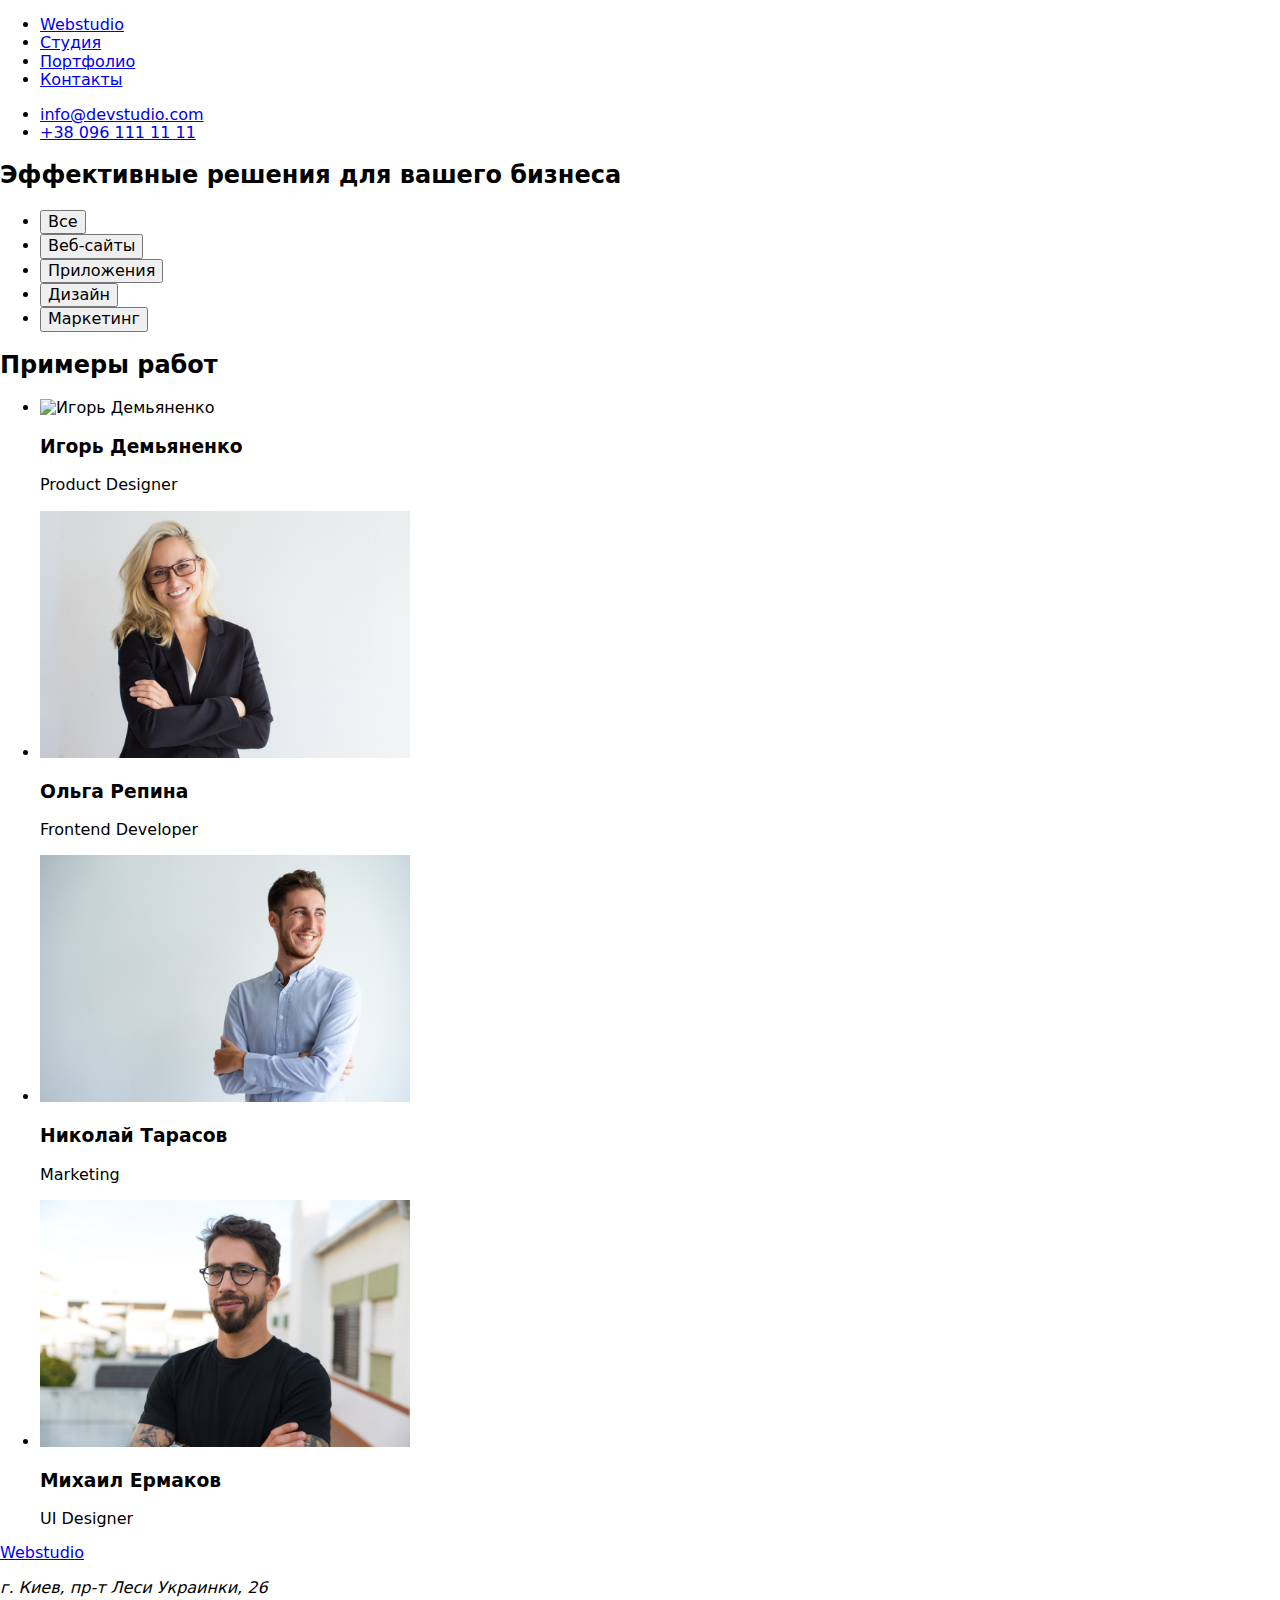
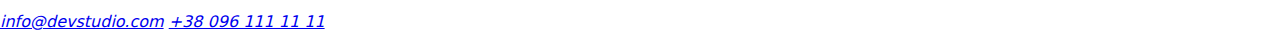
==== portfolio.html @ 4da8bec8 "Добавление рисунков 2" ====
<!DOCTYPE html>
<html lang="ru">
  <head>
    <meta http-equiv="X-UA-Compatible" content="IE=Edge" />
    <meta charset="UTF-8" />
    <meta name="viewport" content="width=device-width, intial-scale=1.0" />
    <link
      rel="stylesheet"
      href="https://cdnjs.cloudflare.com/ajax/libs/modern-normalize/1.0.0/modern-normalize.min.css"
    />
    <link rel="stylesheet" href="./css/styles.css" />
    <title>Webstudio</title>
  </head>
  <body>
    <!--Шапка страницы-->
    <header>
      <!--Навигация страницы-->
      <nav>
        <ul>
          <li>
            <a href="./index.html"><span>Web</span>studio</a>
          </li>
          <li><a href="./index.html">Студия</a></li>
          <li><a href="./index.html">Портфолио</a></li>
          <li><a href="./index.html">Контакты</a></li>
        </ul>
      </nav>
      <ul>
        <li><a href="mailto:info@devstudio.com">info@devstudio.com</a></li>
        <li><a href="tel:+380961111111">+38 096 111 11 11</a></li>
      </ul>
    </header>
    <!--Уникальный контент страницы-->
    <main>
      <!--Эффективные решения для вашего бизнеса-->
      <section>
        <h2>Эффективные решения для вашего бизнеса</h2>
        <ul>
          <li><button type="button">Все</button></li>
          <li><button type="button">Веб-сайты</button></li>
          <li><button type="button">Приложения</button></li>
          <li><button type="button">Дизайн</button></li>
          <li><button type="button">Маркетинг</button></li>
        </ul>
      </section>
      <!--Примеры работ-->
      <section>
        <h2>Примеры работ</h2>
        <ul>
          <li>
            <img src="./img/img-" alt="Игорь Демьяненко" width="370" />
            <h3>Игорь Демьяненко</h3>
            <p lang="en">Product Designer</p>
          </li>
          <li>
            <img
              src="./img/8ed9ff0c05008e3e7ae5285b05efd211.jpg"
              alt="Ольга Репина"
              width="370"
            />
            <h3>Ольга Репина</h3>
            <p lang="en">Frontend Developer</p>
          </li>
          <li>
            <img
              src="./img/c03fb848ed9dfc89543bbe97156c3661.jpg"
              alt="Николай Тарасов"
              width="370"
            />
            <h3>Николай Тарасов</h3>
            <p lang="en">Marketing</p>
          </li>
          <li>
            <img
              src="./img/7ff905b2d5f56aa0d2b29aa48e997cd8.jpg"
              alt="Михаил Ермаков"
              width="370"
            />
            <h3>Михаил Ермаков</h3>
            <p lang="en">UI Designer</p>
          </li>
        </ul>
      </section>
    </main>
    <!--Подвал-->
    <footer>
      <a href="./index.html"><span>Web</span>studio</a>
      <address>
        <p>г. Киев, пр-т Леси Украинки, 26</p>
        <a href="mailto:info@devstudio.com">info@devstudio.com</a>
        <a href="tel:+380961111111">+38 096 111 11 11</a>
      </address>
    </footer>
  </body>
</html>
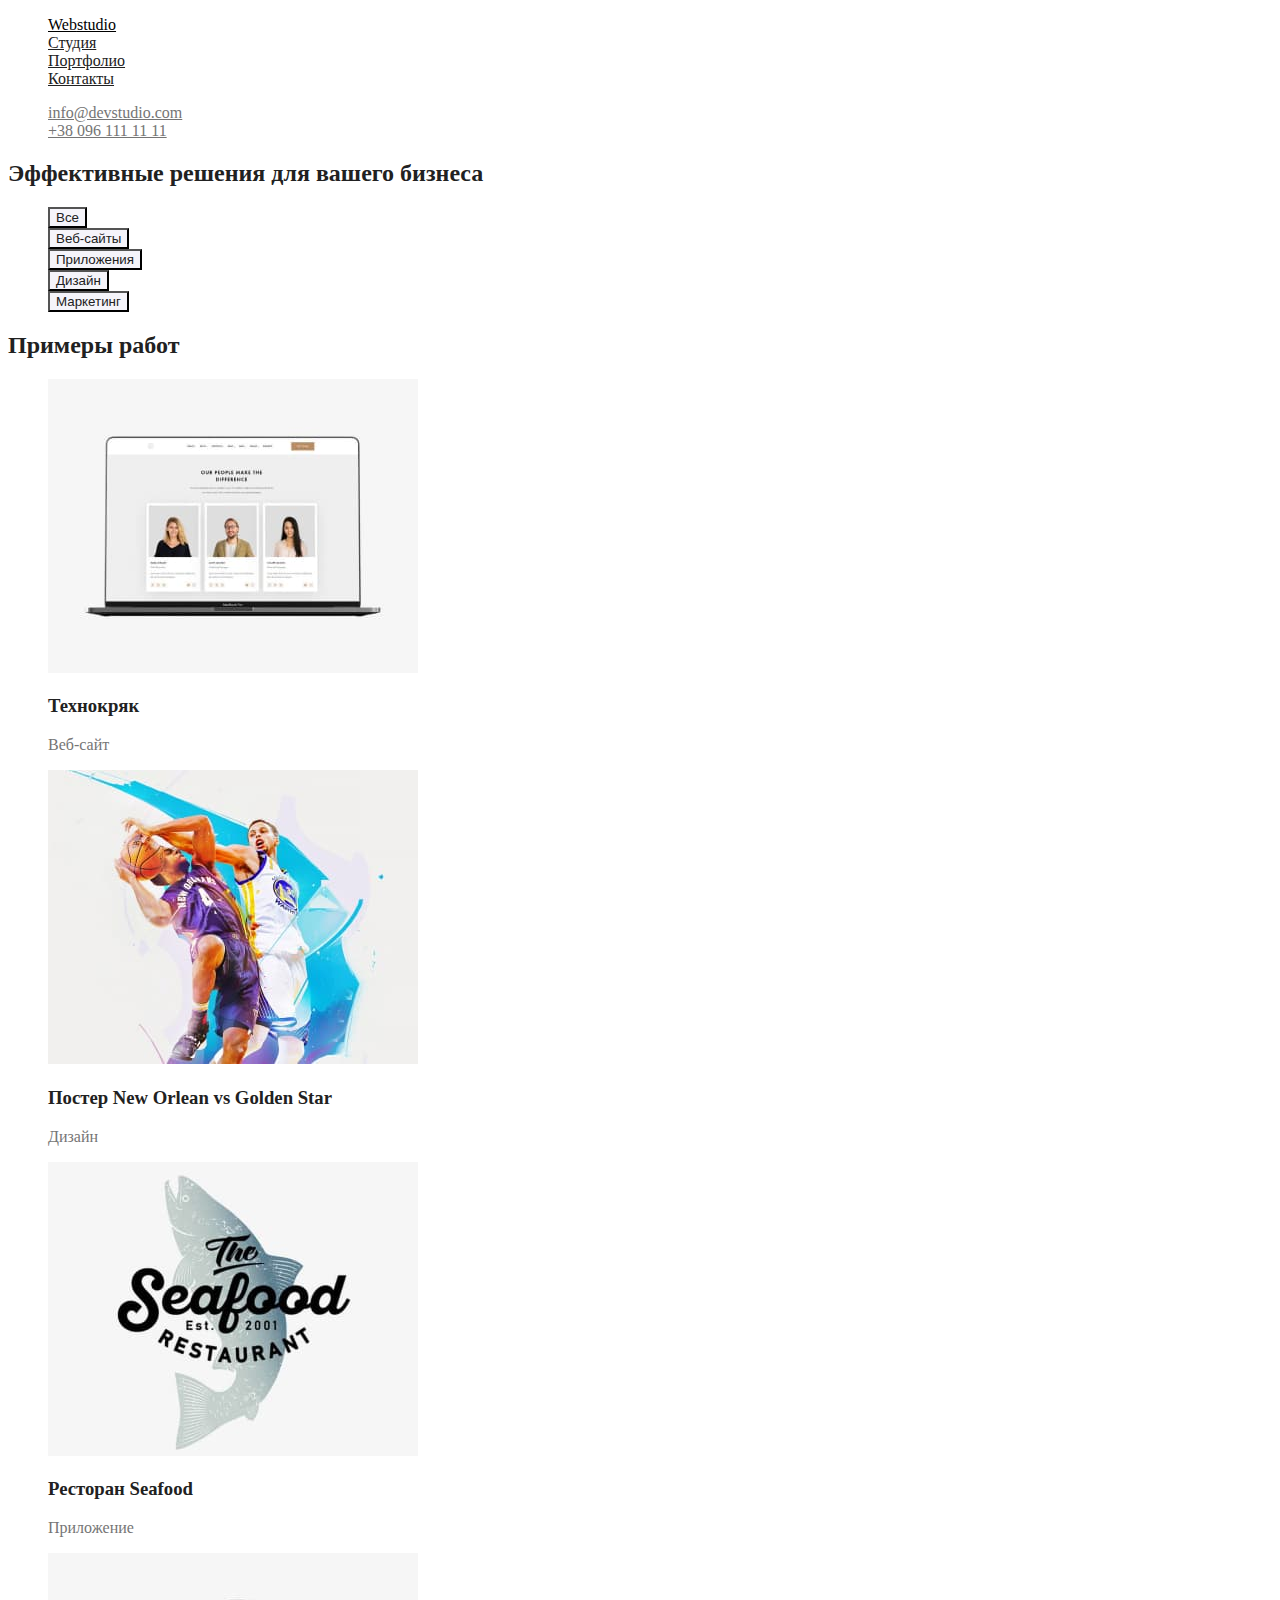
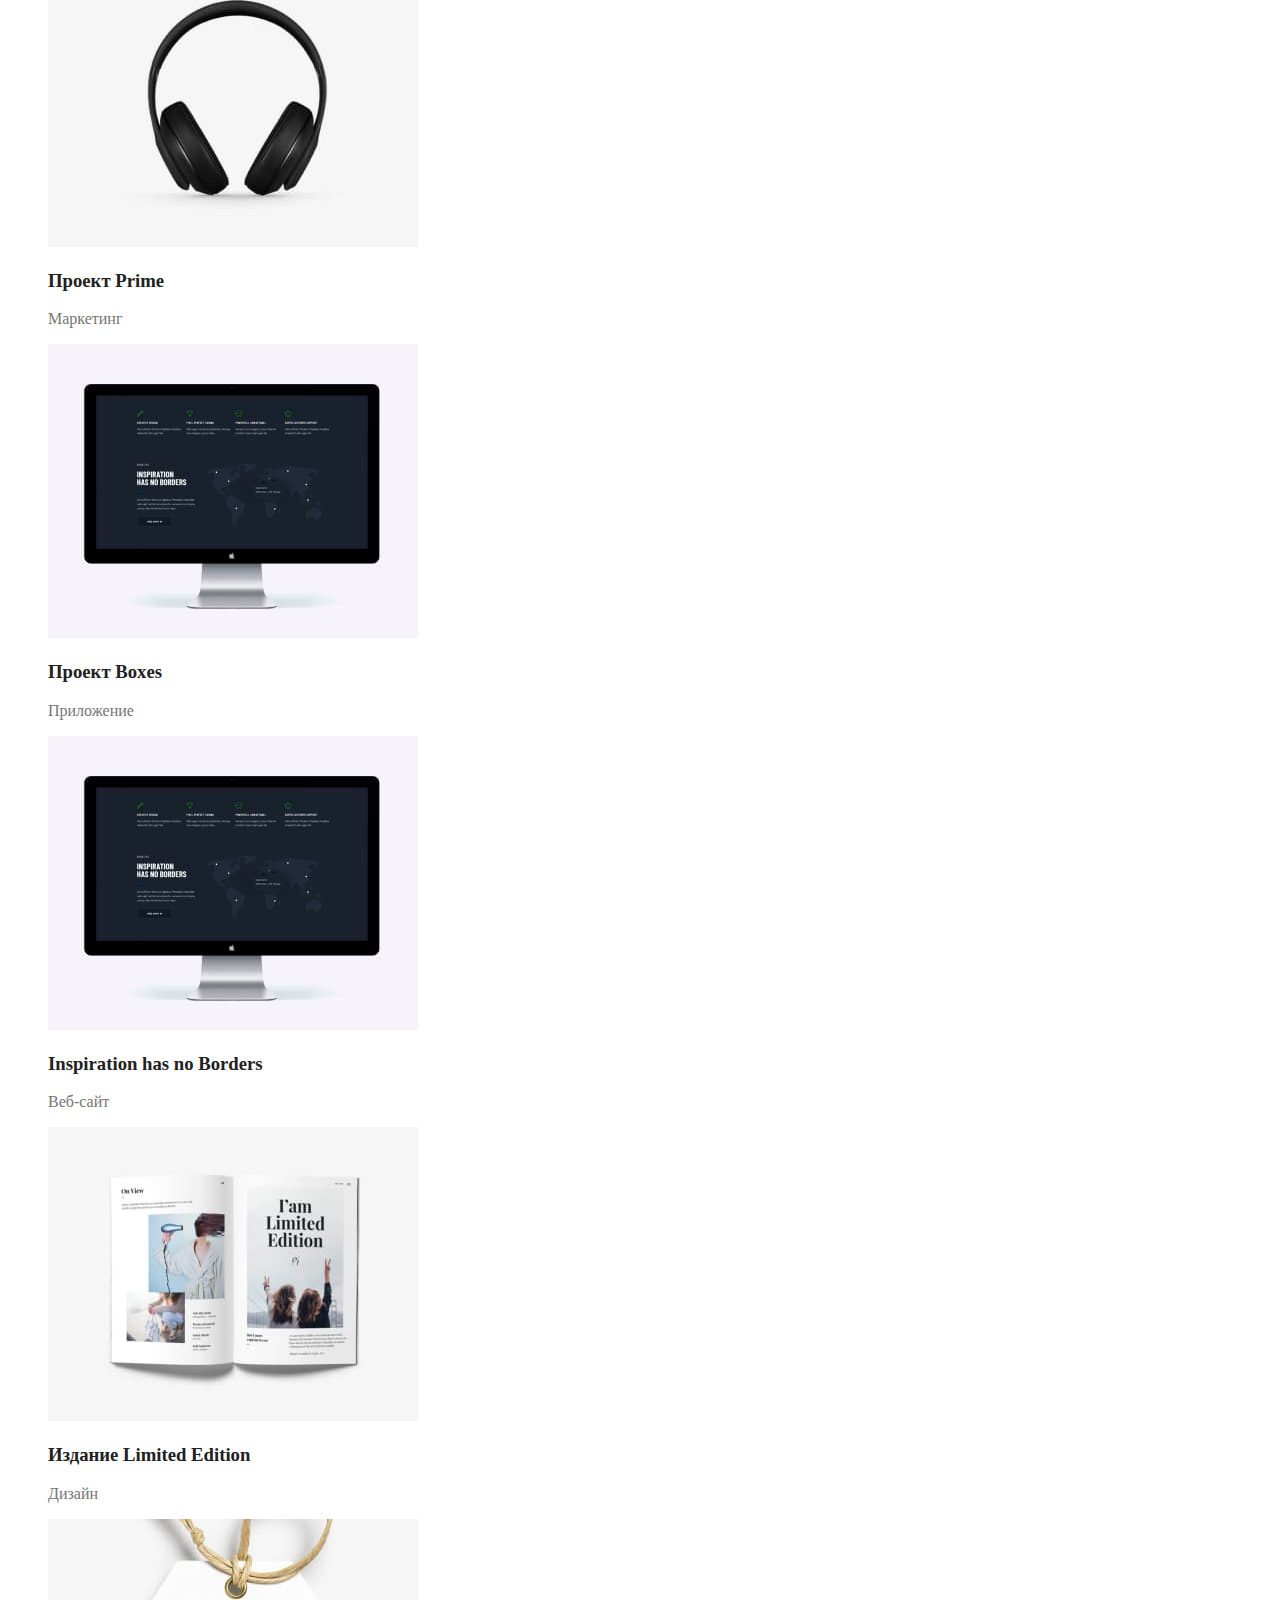
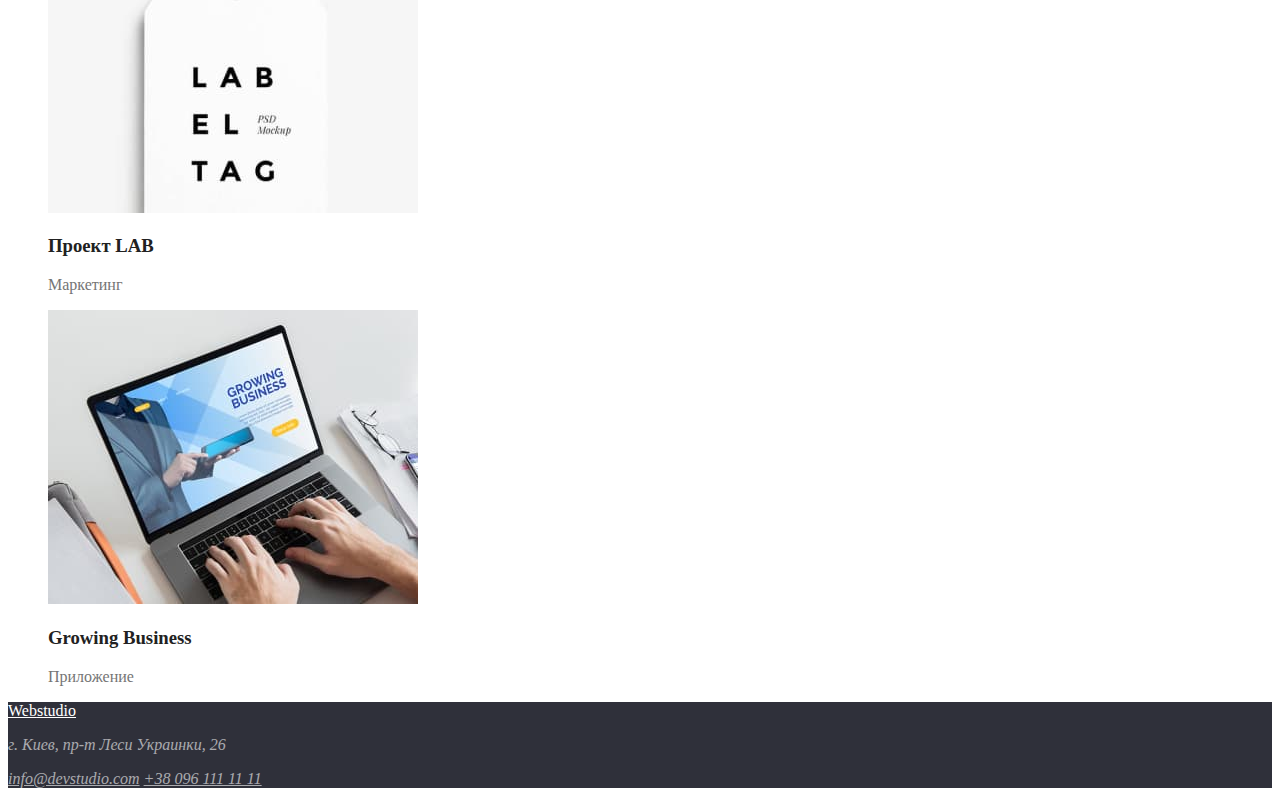
==== commit 2208f2d8: "Работа с цветами в CSS" ====
--- a/portfolio.html
+++ b/portfolio.html
@@ -4,88 +4,111 @@
     <meta http-equiv="X-UA-Compatible" content="IE=Edge" />
     <meta charset="UTF-8" />
     <meta name="viewport" content="width=device-width, intial-scale=1.0" />
-    <link
-      rel="stylesheet"
-      href="https://cdnjs.cloudflare.com/ajax/libs/modern-normalize/1.0.0/modern-normalize.min.css"
-    />
     <link rel="stylesheet" href="./css/styles.css" />
     <title>Webstudio</title>
   </head>
   <body>
     <!--Шапка страницы-->
-    <header>
+    <header class="page-header">
       <!--Навигация страницы-->
       <nav>
-        <ul>
+        <ul class="site-nav">
           <li>
-            <a href="./index.html"><span>Web</span>studio</a>
+            <a href="./index.html" class="logo"><span>Web</span>studio</a>
           </li>
-          <li><a href="./index.html">Студия</a></li>
-          <li><a href="./index.html">Портфолио</a></li>
-          <li><a href="./index.html">Контакты</a></li>
+          <li><a href="./index.html" class="link">Студия</a></li>
+          <li><a href="./portfolio.html" class="link">Портфолио</a></li>
+          <li><a href="./index.html" class="link">Контакты</a></li>
         </ul>
       </nav>
-      <ul>
-        <li><a href="mailto:info@devstudio.com">info@devstudio.com</a></li>
-        <li><a href="tel:+380961111111">+38 096 111 11 11</a></li>
+      <ul class="address">
+        <li>
+          <a href="mailto:info@devstudio.com" class="site-address"
+            >info@devstudio.com</a
+          >
+        </li>
+        <li>
+          <a href="tel:+380961111111" class="site-address">+38 096 111 11 11</a>
+        </li>
       </ul>
     </header>
     <!--Уникальный контент страницы-->
-    <main>
+    <main class="portfolio">
       <!--Эффективные решения для вашего бизнеса-->
-      <section>
-        <h2>Эффективные решения для вашего бизнеса</h2>
+      <section class="section">
+        <h2 class="section-title">Эффективные решения для вашего бизнеса</h2>
         <ul>
-          <li><button type="button">Все</button></li>
-          <li><button type="button">Веб-сайты</button></li>
-          <li><button type="button">Приложения</button></li>
-          <li><button type="button">Дизайн</button></li>
-          <li><button type="button">Маркетинг</button></li>
+          <li><button type="button" class="button-filter">Все</button></li>
+          <li><button type="button" class="button-filter">Веб-сайты</button></li>
+          <li><button type="button" class="button-filter">Приложения</button></li>
+          <li><button type="button" class="button-filter">Дизайн</button></li>
+          <li><button type="button" class="button-filter">Маркетинг</button></li>
         </ul>
       </section>
       <!--Примеры работ-->
-      <section>
-        <h2>Примеры работ</h2>
+      <section class="section">
+        <h2 class="section-title">Примеры работ</h2>
         <ul>
           <li>
-            <img src="./img/img-" alt="Игорь Демьяненко" width="370" />
-            <h3>Игорь Демьяненко</h3>
-            <p lang="en">Product Designer</p>
+            <img src="./img/img-notebook.jpg" alt="Ноутбук" width="370" />
+            <h3 class="section-title">Технокряк</h3>
+            <p>Веб-сайт</p>
+          </li>
+          <li>
+            <img src="./img/img-sport.jpg" alt="Спорт" width="370" />
+            <h3 lang="ru-en" class="section-title">
+              Постер New Orlean vs Golden Star
+            </h3>
+            <p>Дизайн</p>
+          </li>
+          <li>
+            <img src="./img/img-fish.jpg" alt="Рыба" width="370" />
+            <h3 lang="ru-en" class="section-title">Ресторан Seafood</h3>
+            <p>Приложение</p>
+          </li>
+          <li>
+            <img src="./img/img-headphones.jpg" alt="Наушкини" width="370" />
+            <h3 lang="ru-en" class="section-title">Проект Prime</h3>
+            <p>Маркетинг</p>
+          </li>
+          <li>
+            <img src="./img/img-mac.jpg" alt="Коробки" width="370" />
+            <h3 lang="ru-en" class="section-title">Проект Boxes</h3>
+            <p>Приложение</p>
+          </li>
+          <li>
+            <img src="./img/img-mac.jpg" alt="Компьютер МАС" width="370" />
+            <h3 lang="ru-en" class="section-title">
+              Inspiration has no Borders
+            </h3>
+            <p>Веб-сайт</p>
+          </li>
+          <li>
+            <img src="./img/img-journal.jpg" alt="Журнал" width="370" />
+            <h3 lang="ru-en" class="section-title">Издание Limited Edition</h3>
+            <p>Дизайн</p>
+          </li>
+          <li>
+            <img src="./img/img-label.jpg" alt="Этикетка" width="370" />
+            <h3 lang="ru-en" class="section-title">Проект LAB</h3>
+            <p>Маркетинг</p>
           </li>
           <li>
             <img
-              src="./img/8ed9ff0c05008e3e7ae5285b05efd211.jpg"
-              alt="Ольга Репина"
+              src="./img/img-hands.jpg"
+              alt="Руки на клавиатуре"
               width="370"
             />
-            <h3>Ольга Репина</h3>
-            <p lang="en">Frontend Developer</p>
-          </li>
-          <li>
-            <img
-              src="./img/c03fb848ed9dfc89543bbe97156c3661.jpg"
-              alt="Николай Тарасов"
-              width="370"
-            />
-            <h3>Николай Тарасов</h3>
-            <p lang="en">Marketing</p>
-          </li>
-          <li>
-            <img
-              src="./img/7ff905b2d5f56aa0d2b29aa48e997cd8.jpg"
-              alt="Михаил Ермаков"
-              width="370"
-            />
-            <h3>Михаил Ермаков</h3>
-            <p lang="en">UI Designer</p>
+            <h3 lang="ru-en" class="section-title">Growing Business</h3>
+            <p>Приложение</p>
           </li>
         </ul>
       </section>
     </main>
     <!--Подвал-->
-    <footer>
-      <a href="./index.html"><span>Web</span>studio</a>
-      <address>
+    <footer class="footer">
+      <a href="./index.html" class="footer-logo"><span>Web</span>studio</a>
+      <address class="footer-address">
         <p>г. Киев, пр-т Леси Украинки, 26</p>
         <a href="mailto:info@devstudio.com">info@devstudio.com</a>
         <a href="tel:+380961111111">+38 096 111 11 11</a>
--- a/css/styles.css
+++ b/css/styles.css
@@ -0,0 +1,111 @@
+/*Цвет текста  для Студио #000000 */
+/*Цвет текста  для заголовков #212121 */
+/*Цвет текста  для хиро и футера #FFFFFF*/
+/*Цвет текста  основной #757575 */
+/*Цвет текста  акцент #2196F3 */
+/*Цвет текста  адрес футера rgba(255, 255, 255, 0.6) */
+/*Цвет для фона Особенности и чем мы занимаемся  #E5E5E5 */
+/*Цвет для фона для хиро #2F303A */
+/*Цвет для фона для шапки #FFFFFF */
+/*Цвет для фона наша команда #FFFFFF */
+/*Цвет для фона для футера #2F303A */
+/*Цвет для фона вторая страница #E5E5E5 */
+/*Цвет для фона для кнопок стр #F5F4FA */
+
+:root {
+  --color-black: #000000;
+  --color-white: #ffffff;
+  --color-title: #212121;
+  --color-text: #757575;
+  --color-blue: #2196f3;
+  --color-f-address: rgba(255, 255, 255, 0.6);
+  --color-back-hf: #2f303a;
+  --color-features: #e5e5e5;
+  --color-bg-filter: #f5f4fa;
+}
+
+body {
+  color: var(--color-text);
+}
+
+ul {
+  list-style: none;
+}
+
+.site-nav .logo {
+  color: var(--color-black);
+}
+
+.site-nav .link {
+  color: var(--color-title);
+}
+
+.site-nav .link:hover,
+.site-nav .link:focus {
+  color: var(--color-blue);
+}
+
+.address .site-address {
+  color: var(--color-text);
+}
+
+.address .site-address:hover,
+.address .site-address:focus {
+  color: var(--color-blue);
+}
+
+.hero {
+  background-color: var(--color-back-hf);
+}
+
+.section .title-hero {
+  color: var(--color-white);
+}
+
+.button-hero {
+  color: var(--color-white);
+  background-color: var(--color-blue);
+  cursor: pointer;
+}
+
+.button-filter {
+  color: var(--color-title);
+  background-color: var(--color-bg-filter);
+  cursor: pointer;
+}
+
+.features {
+  background-color: var(--color-white);
+}
+
+.teams {
+  background-color: var(--color-features);
+}
+
+.portfolio {
+  background-color: var(--color-white);
+}
+
+.section .section-title {
+  color: var(--color-title);
+}
+
+.footer {
+  background-color: var(--color-back-hf);
+}
+
+.footer .footer-logo {
+  color: var(--color-white);
+}
+
+.footer-address,
+.footer-address > a {
+  color: var(--color-f-address);
+}
+
+.footer-address:hover,
+.footer-address:focus,
+.footer-address > a:hover,
+.footer-address > a:focus {
+  color: var(--color-blue);
+}
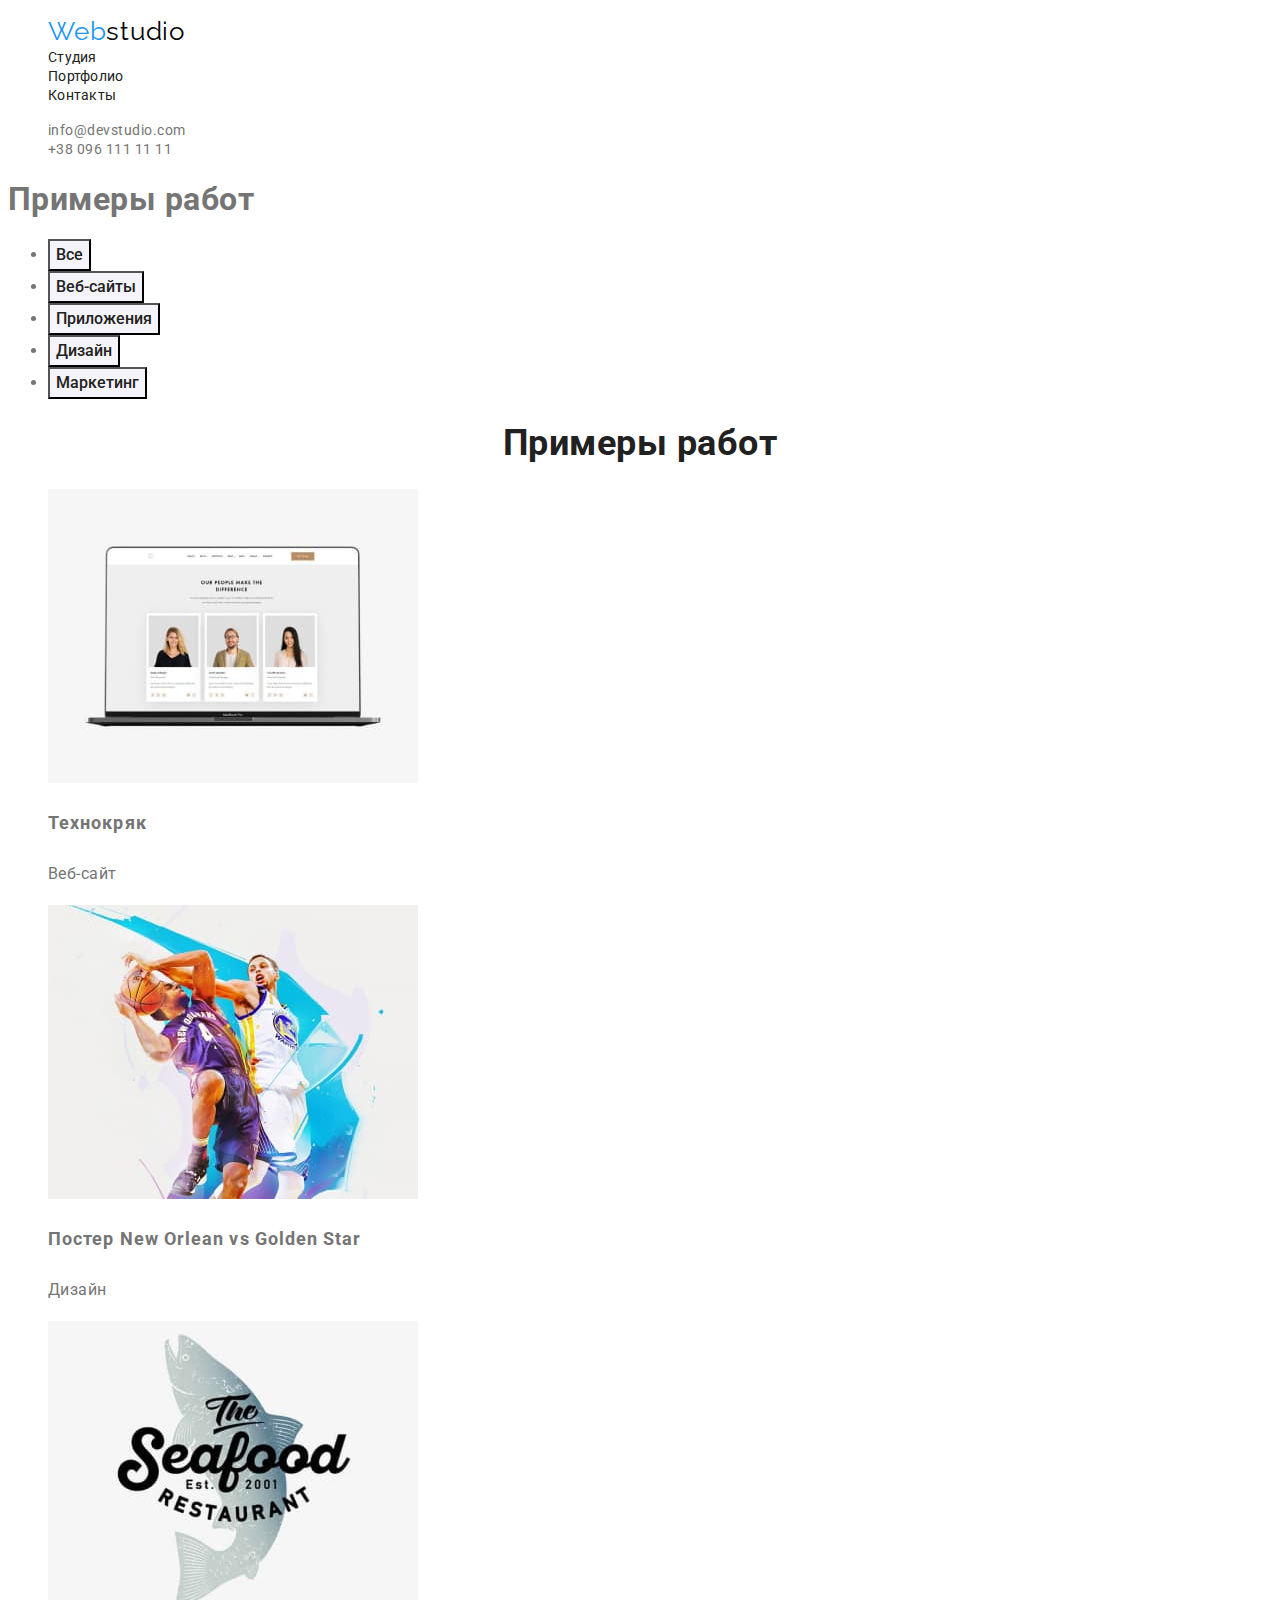
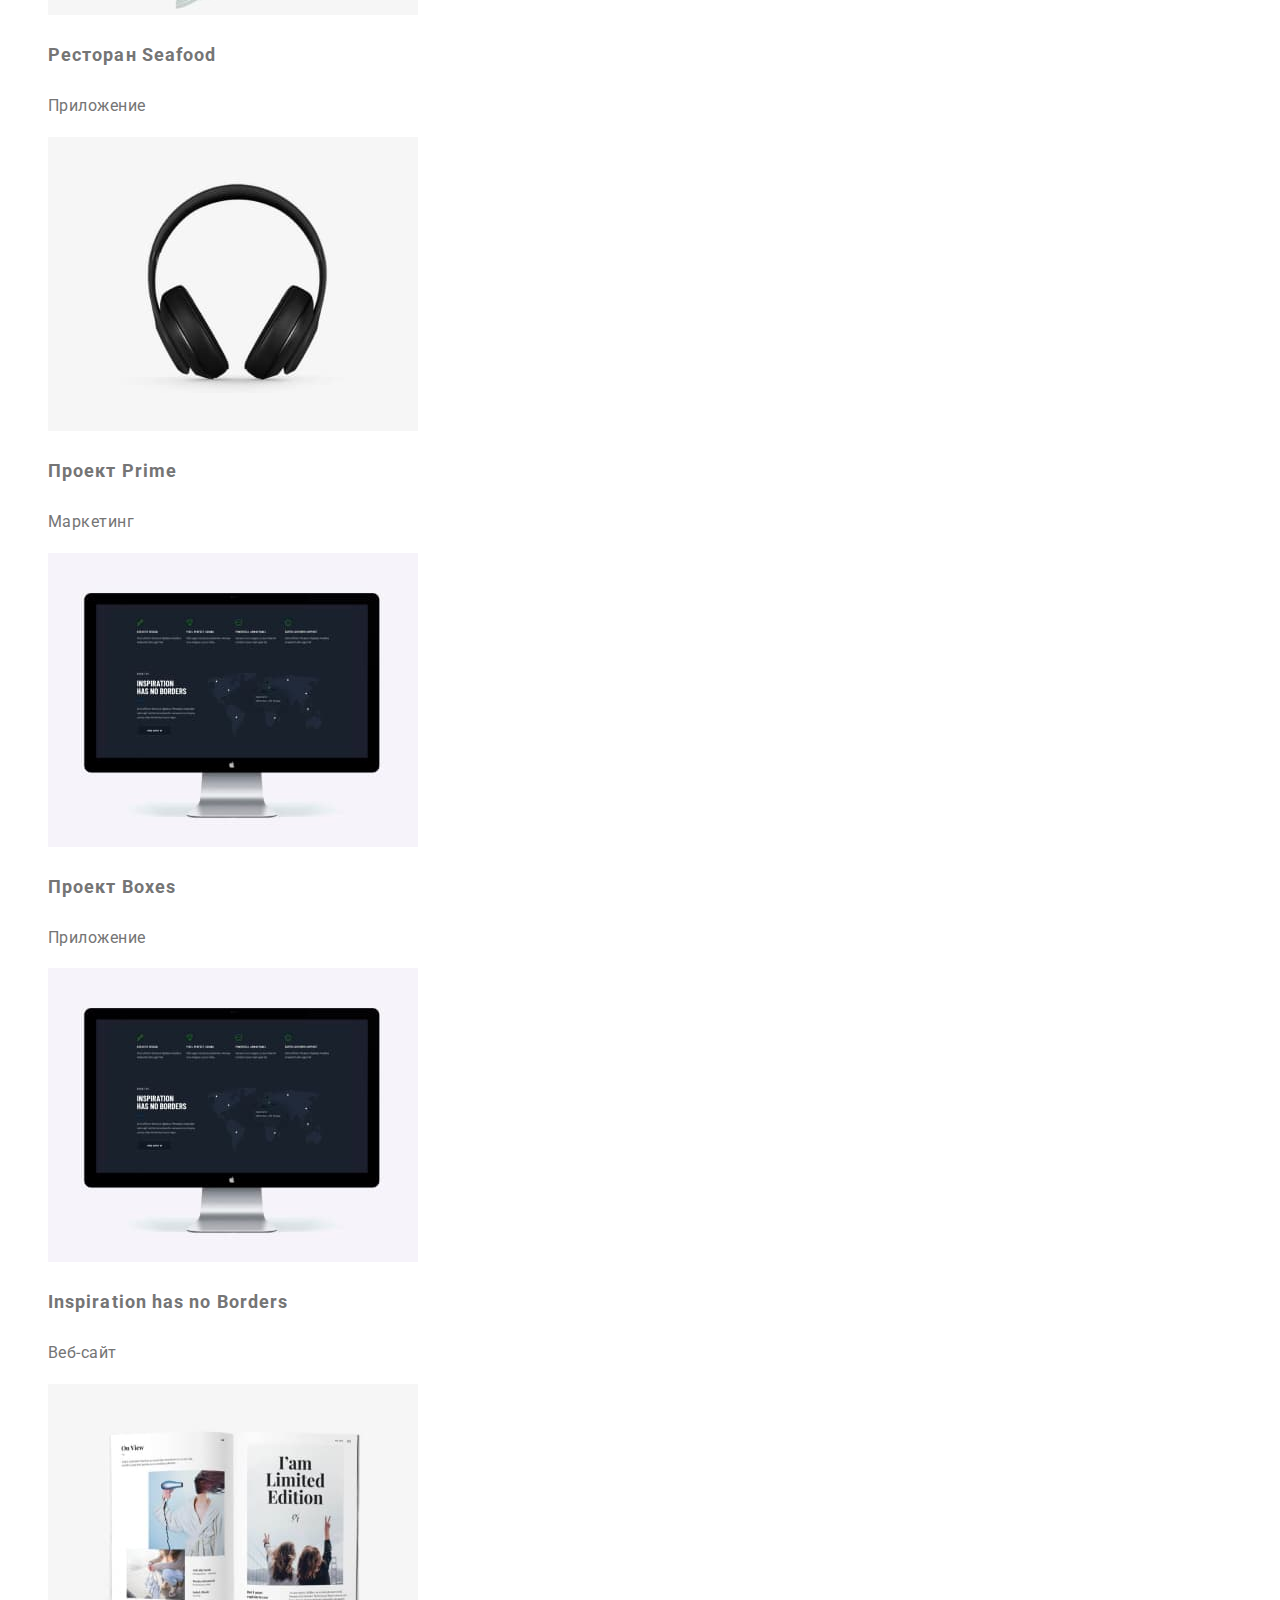
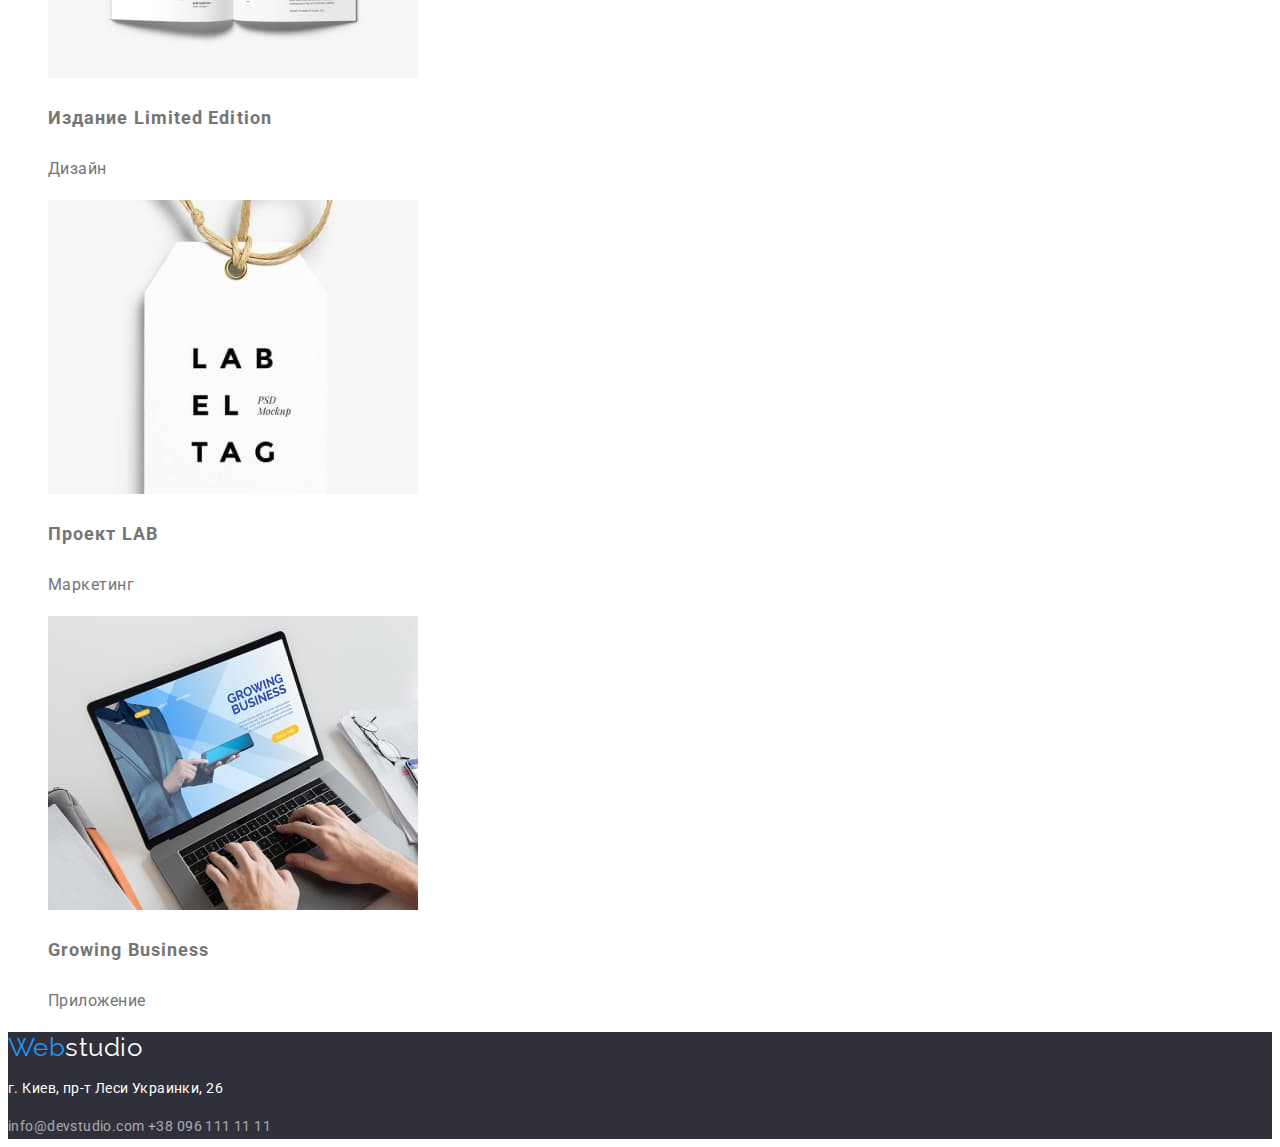
==== commit a34de43b: "Форматирование текста" ====
--- a/portfolio.html
+++ b/portfolio.html
@@ -5,6 +5,10 @@
     <meta charset="UTF-8" />
     <meta name="viewport" content="width=device-width, intial-scale=1.0" />
     <link rel="stylesheet" href="./css/styles.css" />
+    <link
+      href="https://fonts.googleapis.com/css2?family=Raleway:wght@700&family=Roboto:wght@400;500;700;900&display=swap"
+      rel="stylesheet"
+    />
     <title>Webstudio</title>
   </head>
   <body>
@@ -12,7 +16,7 @@
     <header class="page-header">
       <!--Навигация страницы-->
       <nav>
-        <ul class="site-nav">
+        <ul class="site-nav list">
           <li>
             <a href="./index.html" class="logo"><span>Web</span>studio</a>
           </li>
@@ -21,7 +25,7 @@
           <li><a href="./index.html" class="link">Контакты</a></li>
         </ul>
       </nav>
-      <ul class="address">
+      <ul class="address list">
         <li>
           <a href="mailto:info@devstudio.com" class="site-address"
             >info@devstudio.com</a
@@ -36,19 +40,25 @@
     <main class="portfolio">
       <!--Эффективные решения для вашего бизнеса-->
       <section class="section">
-        <h2 class="section-title">Эффективные решения для вашего бизнеса</h2>
-        <ul>
+        <h1 class="section-title">Примеры работ</h1>
+        <ul list>
           <li><button type="button" class="button-filter">Все</button></li>
-          <li><button type="button" class="button-filter">Веб-сайты</button></li>
-          <li><button type="button" class="button-filter">Приложения</button></li>
+          <li>
+            <button type="button" class="button-filter">Веб-сайты</button>
+          </li>
+          <li>
+            <button type="button" class="button-filter">Приложения</button>
+          </li>
           <li><button type="button" class="button-filter">Дизайн</button></li>
-          <li><button type="button" class="button-filter">Маркетинг</button></li>
+          <li>
+            <button type="button" class="button-filter">Маркетинг</button>
+          </li>
         </ul>
       </section>
       <!--Примеры работ-->
-      <section class="section">
+      <section class="section filter">
         <h2 class="section-title">Примеры работ</h2>
-        <ul>
+        <ul class="list">
           <li>
             <img src="./img/img-notebook.jpg" alt="Ноутбук" width="370" />
             <h3 class="section-title">Технокряк</h3>
@@ -56,41 +66,37 @@
           </li>
           <li>
             <img src="./img/img-sport.jpg" alt="Спорт" width="370" />
-            <h3 lang="ru-en" class="section-title">
-              Постер New Orlean vs Golden Star
-            </h3>
+            <h3 class="section-title">Постер New Orlean vs Golden Star</h3>
             <p>Дизайн</p>
           </li>
           <li>
             <img src="./img/img-fish.jpg" alt="Рыба" width="370" />
-            <h3 lang="ru-en" class="section-title">Ресторан Seafood</h3>
+            <h3 class="section-title">Ресторан Seafood</h3>
             <p>Приложение</p>
           </li>
           <li>
             <img src="./img/img-headphones.jpg" alt="Наушкини" width="370" />
-            <h3 lang="ru-en" class="section-title">Проект Prime</h3>
+            <h3 class="section-title">Проект Prime</h3>
             <p>Маркетинг</p>
           </li>
           <li>
             <img src="./img/img-mac.jpg" alt="Коробки" width="370" />
-            <h3 lang="ru-en" class="section-title">Проект Boxes</h3>
+            <h3 class="section-title">Проект Boxes</h3>
             <p>Приложение</p>
           </li>
           <li>
             <img src="./img/img-mac.jpg" alt="Компьютер МАС" width="370" />
-            <h3 lang="ru-en" class="section-title">
-              Inspiration has no Borders
-            </h3>
+            <h3 class="section-title">Inspiration has no Borders</h3>
             <p>Веб-сайт</p>
           </li>
           <li>
             <img src="./img/img-journal.jpg" alt="Журнал" width="370" />
-            <h3 lang="ru-en" class="section-title">Издание Limited Edition</h3>
+            <h3 class="section-title">Издание Limited Edition</h3>
             <p>Дизайн</p>
           </li>
           <li>
             <img src="./img/img-label.jpg" alt="Этикетка" width="370" />
-            <h3 lang="ru-en" class="section-title">Проект LAB</h3>
+            <h3 class="section-title">Проект LAB</h3>
             <p>Маркетинг</p>
           </li>
           <li>
@@ -99,7 +105,7 @@
               alt="Руки на клавиатуре"
               width="370"
             />
-            <h3 lang="ru-en" class="section-title">Growing Business</h3>
+            <h3 class="section-title">Growing Business</h3>
             <p>Приложение</p>
           </li>
         </ul>
--- a/css/styles.css
+++ b/css/styles.css
@@ -11,6 +11,8 @@
 /*Цвет для фона для футера #2F303A */
 /*Цвет для фона вторая страница #E5E5E5 */
 /*Цвет для фона для кнопок стр #F5F4FA */
+/*Шрифт основной Roboto 400, 500, 700, 900 */
+/*Шрифт основной Raleway 700 */
 
 :root {
   --color-black: #000000;
@@ -25,33 +27,63 @@
 }
 
 body {
+  background-color: var(--color-white);
   color: var(--color-text);
-}
-
-ul {
+  font-family: Roboto, -apple-system, BlinkMacSystemFont, avenir next, avenir,
+    segoe ui, helvetica neue, helvetica, Ubuntu, roboto, noto, arial, sans-serif;
+  letter-spacing: 0.03em;
+}
+
+.list {
   list-style: none;
 }
 
 .site-nav .logo {
   color: var(--color-black);
+  font-family: Raleway, -apple-system, BlinkMacSystemFont, avenir next, avenir,
+    segoe ui, helvetica neue, helvetica, Ubuntu, roboto, noto, arial, sans-serif;
+  font-size: 26px;
+  line-height: 1.2;
+  letter-spacing: 0.03em;
+  text-decoration: none;
+}
+
+.site-nav .logo > span {
+  color: var(--color-blue);
 }
 
 .site-nav .link {
   color: var(--color-title);
+  letter-spacing: 0.02em;
+  font-size: 14px;
+  line-height: 1.14;
+  text-decoration: none;
 }
 
 .site-nav .link:hover,
 .site-nav .link:focus {
   color: var(--color-blue);
+  letter-spacing: 0.02em;
+  font-size: 14px;
+  line-height: 1.14;
+  text-decoration: none;
 }
 
 .address .site-address {
   color: var(--color-text);
+  font-size: 14px;
+  font-size: 14px;
+  line-height: 1.14;
+  text-decoration: none;
 }
 
 .address .site-address:hover,
 .address .site-address:focus {
   color: var(--color-blue);
+  font-size: 14px;
+  font-size: 14px;
+  line-height: 1.14;
+  text-decoration: none;
 }
 
 .hero {
@@ -60,34 +92,101 @@
 
 .section .title-hero {
   color: var(--color-white);
-}
-
-.button-hero {
+  text-transform: uppercase;
+  font-weight: 900;
+  font-size: 44px;
+  line-height: 1.36;
+  text-align: center;
+  letter-spacing: 0.06em;
+}
+
+button.button-hero {
   color: var(--color-white);
   background-color: var(--color-blue);
   cursor: pointer;
-}
-
-.button-filter {
+  font-family: inherit;
+  font-size: 16px;
+  line-height: 1.87;
+  text-align: center;
+  letter-spacing: 0.06em;
+}
+
+.hero button:hover .hero button:focus {
+  color: var(--color-blue);
+  background-color: var(--color-white);
+  cursor: pointer;
+  font-family: inherit;
+}
+
+button.button-filter {
   color: var(--color-title);
   background-color: var(--color-bg-filter);
   cursor: pointer;
-}
-
-.features {
-  background-color: var(--color-white);
-}
-
-.teams {
+  font-family: inherit;
+  font-weight: 500;
+  font-size: 16px;
+  line-height: 1.62;
+  text-align: center;
+}
+
+button.button-filter:hover button.button-filter:focus {
+  color: var(--color-white);
+  background-color: var(--color-blue);
+  cursor: pointer;
+  font-family: inherit;
+  font-weight: 500;
+  font-size: 16px;
+  line-height: 1.62;
+  text-align: center;
+}
+
+.features h3 {
+  font-size: 14px;
+  line-height: 1.14;
+  text-align: left;
+}
+
+.features p {
+  font-size: 14px;
+  line-height: 1.71;
+  text-align: left;
+}
+
+.teams h3 {
   background-color: var(--color-features);
 }
 
-.portfolio {
-  background-color: var(--color-white);
-}
-
-.section .section-title {
+.section h2 {
   color: var(--color-title);
+  font-size: 36px;
+  line-height: 0.85;
+  text-align: center;
+}
+
+.teams h3 {
+  font-weight: 500;
+  font-size: 16px;
+  line-height: 1.18;
+  text-align: center;
+}
+
+.filter h3 {
+  font-size: 18px;
+  line-height: 2;
+  text-align: left;
+  letter-spacing: 0.06em;
+}
+
+.filter p {
+  font-size: 16px;
+  line-height: 1.87;
+  text-align: left;
+}
+
+.teams p {
+  font-size: 16px;
+  line-height: 1.18;
+  text-align: center;
 }
 
 .footer {
@@ -96,11 +195,29 @@
 
 .footer .footer-logo {
   color: var(--color-white);
-}
-
-.footer-address,
+  font-family: Raleway, -apple-system, BlinkMacSystemFont, avenir next, avenir,
+    segoe ui, helvetica neue, helvetica, Ubuntu, roboto, noto, arial, sans-serif;
+  font-size: 26px;
+  line-height: 1.2;
+  text-decoration: none;
+}
+
+.footer .footer-logo > span {
+  color: var(--color-blue);
+}
+
+.footer-address > p {
+  color: var(--color-white);
+}
 .footer-address > a {
   color: var(--color-f-address);
+  text-decoration: none;
+}
+.footer-address {
+  font-style: normal;
+  font-size: 14px;
+  line-height: 1.71;
+  letter-spacing: 0.03em;
 }
 
 .footer-address:hover,
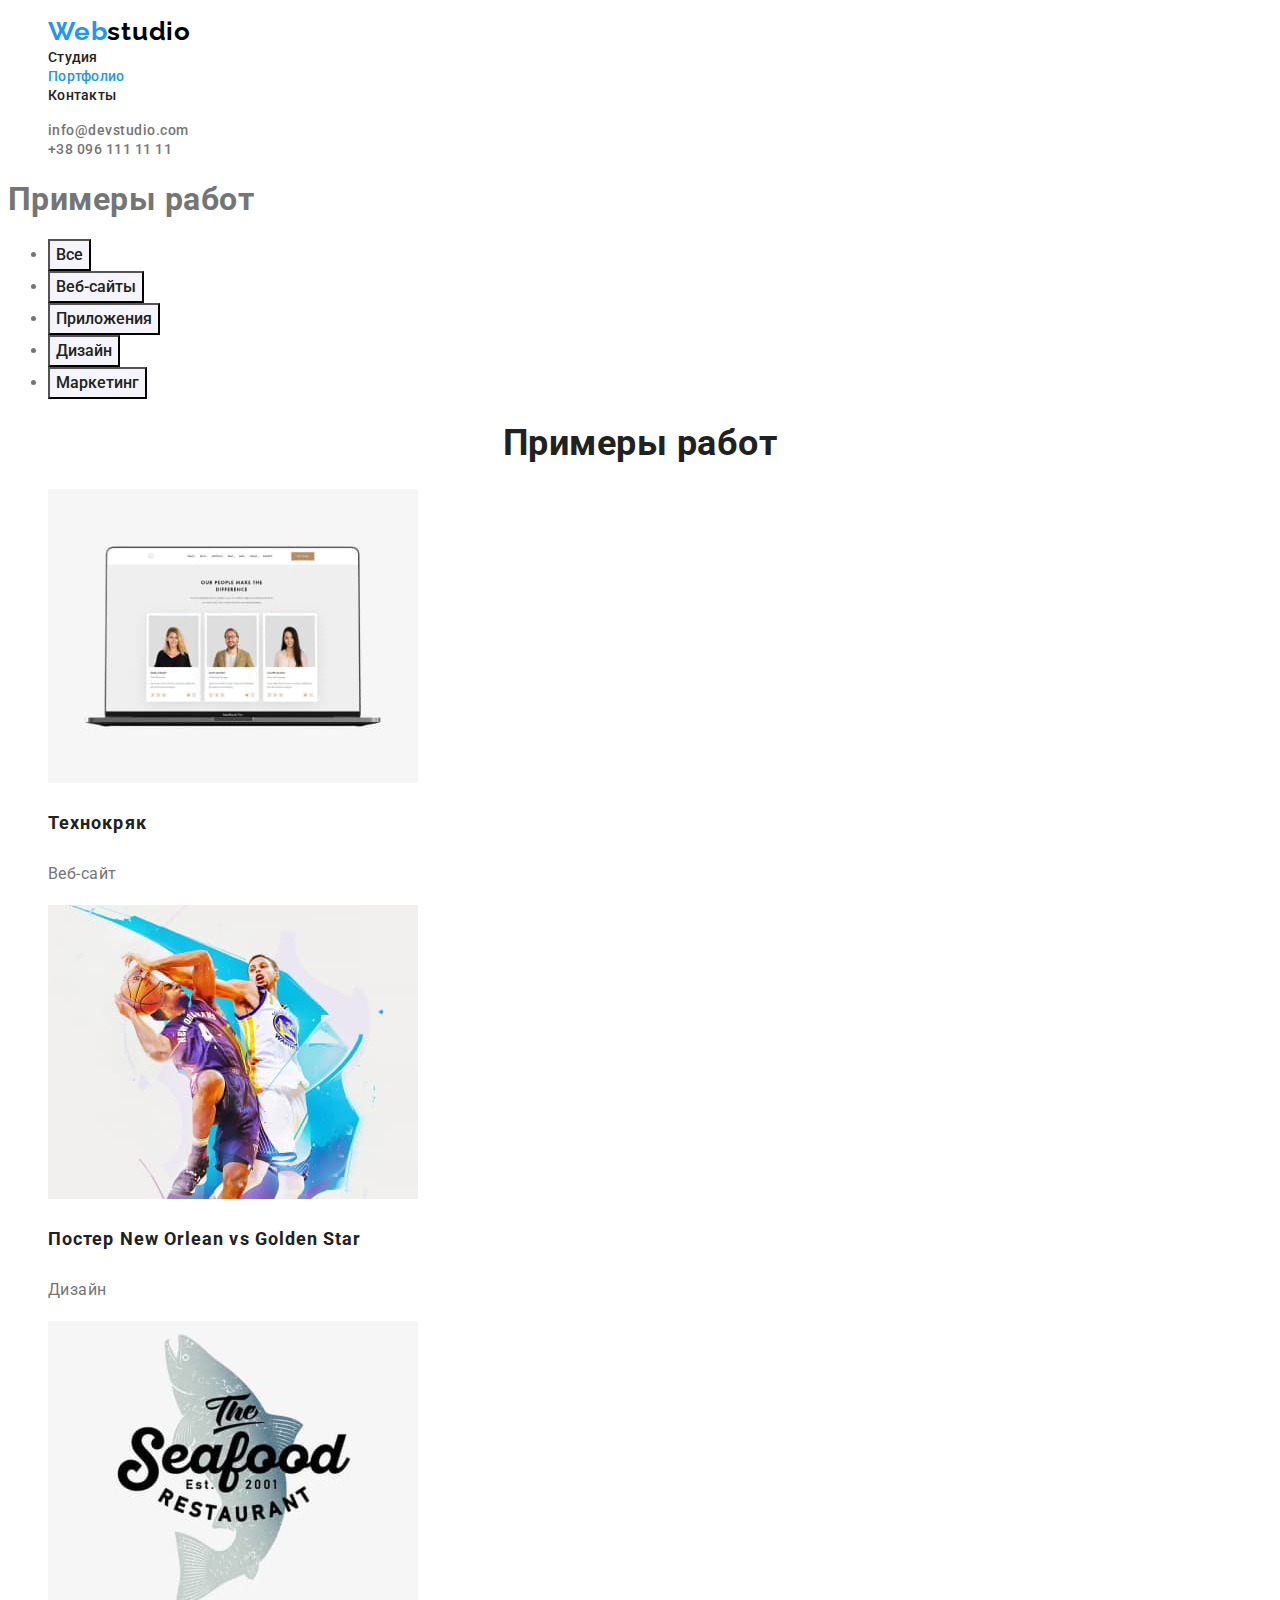
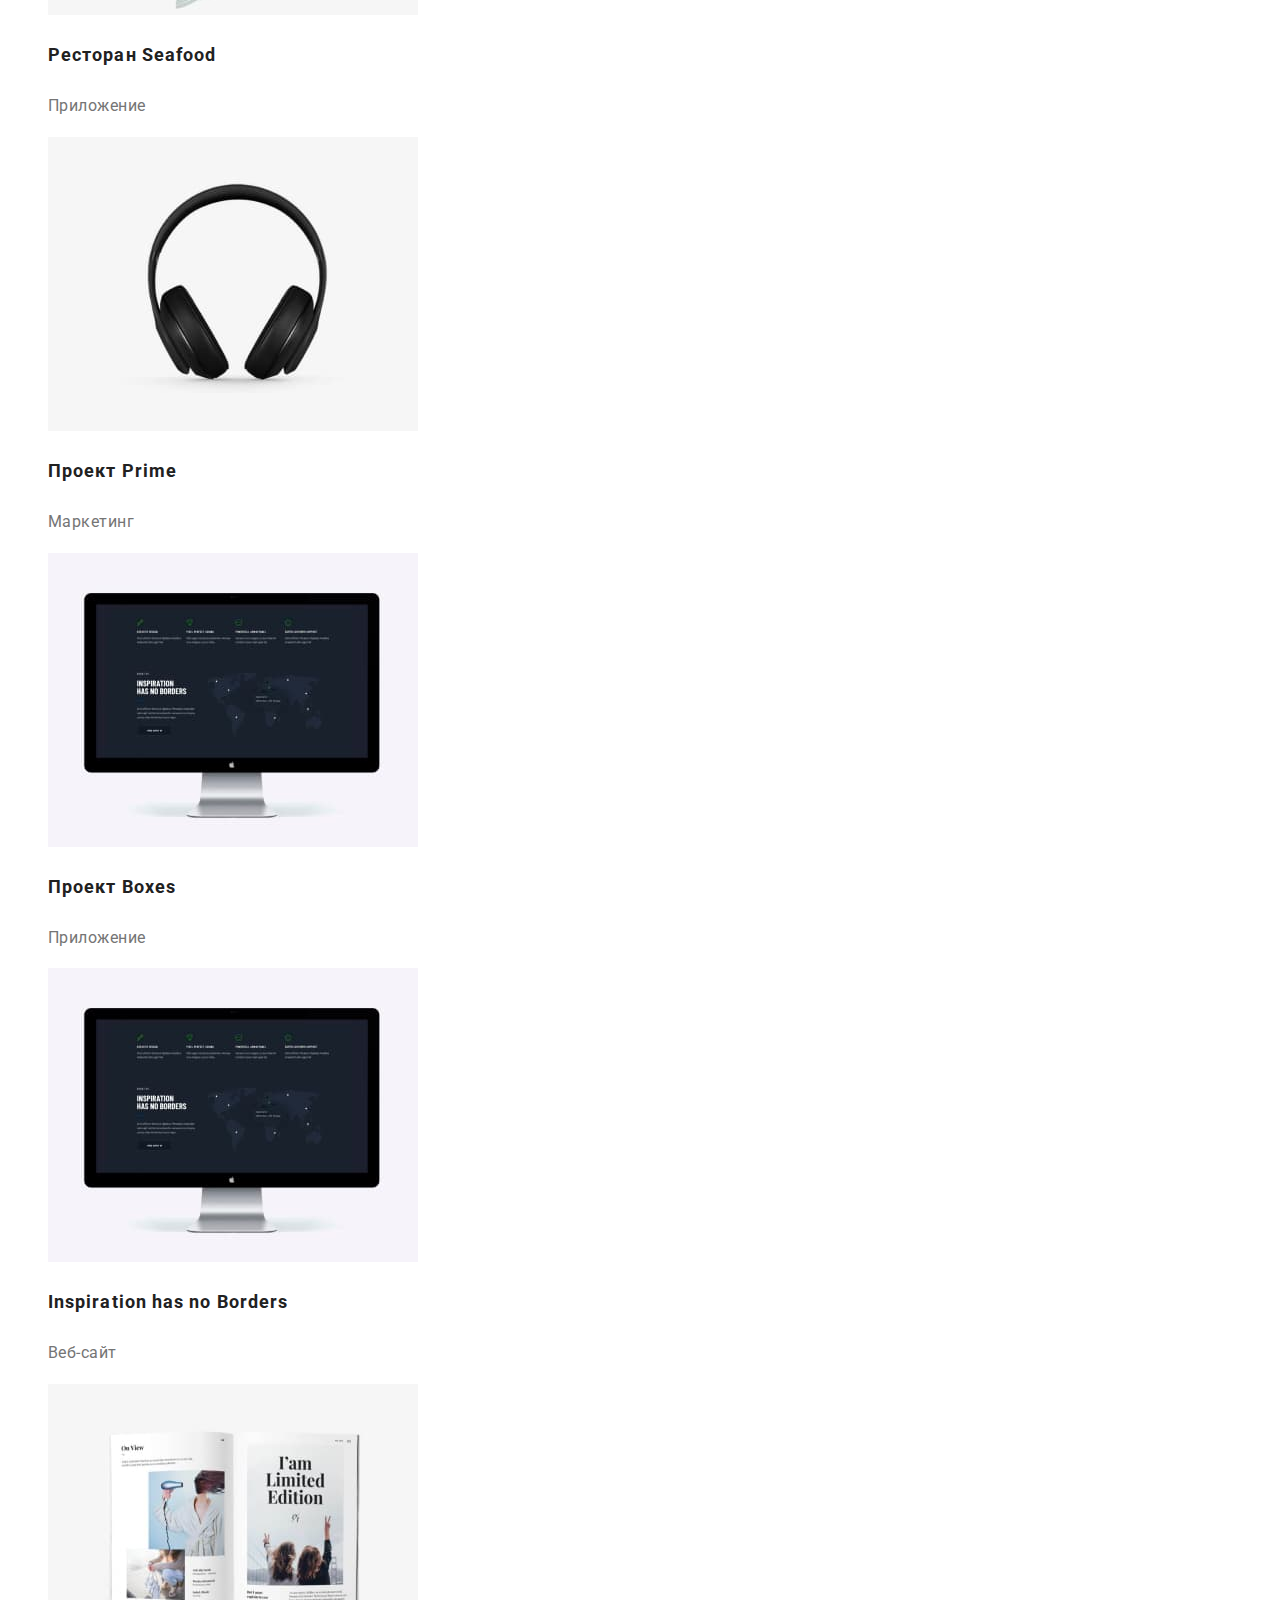
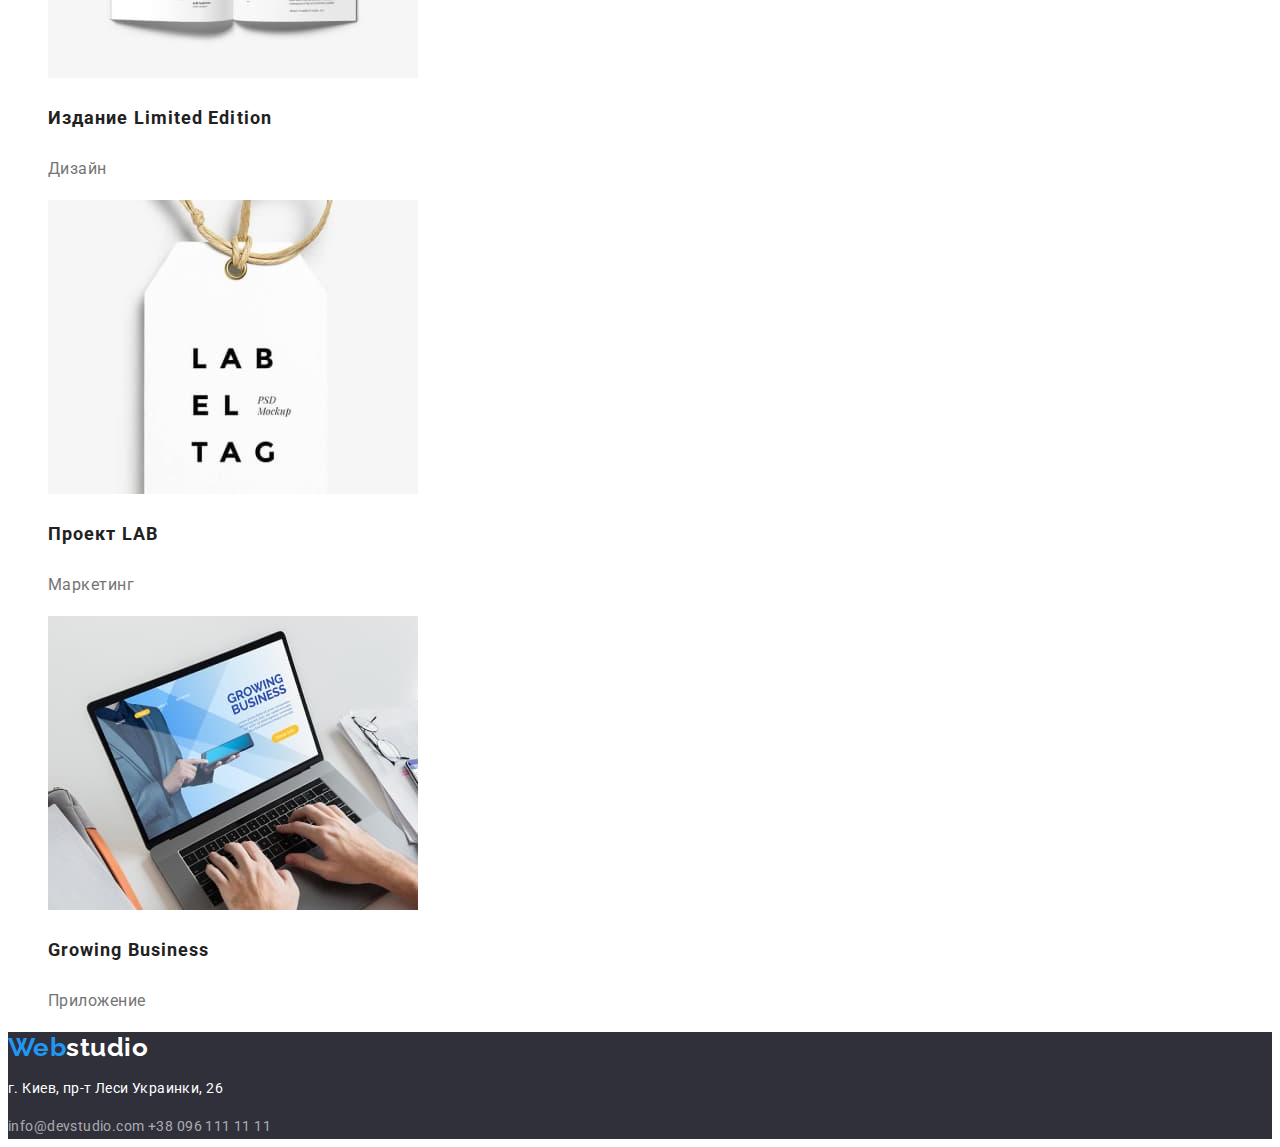
==== commit 2cb20665: "Устранение замечаний 3" ====
--- a/portfolio.html
+++ b/portfolio.html
@@ -21,7 +21,7 @@
             <a href="./index.html" class="logo"><span>Web</span>studio</a>
           </li>
           <li><a href="./index.html" class="link">Студия</a></li>
-          <li><a href="./portfolio.html" class="link">Портфолио</a></li>
+          <li><a href="./portfolio.html" class="link active">Портфолио</a></li>
           <li><a href="./index.html" class="link">Контакты</a></li>
         </ul>
       </nav>
--- a/css/styles.css
+++ b/css/styles.css
@@ -25,7 +25,7 @@
   --color-features: #e5e5e5;
   --color-bg-filter: #f5f4fa;
 }
-
+/*Общее применение стилей*/
 body {
   background-color: var(--color-white);
   color: var(--color-text);
@@ -38,10 +38,13 @@
   list-style: none;
 }
 
+/*Лого в шапке*/
+
 .site-nav .logo {
   color: var(--color-black);
   font-family: Raleway, -apple-system, BlinkMacSystemFont, avenir next, avenir,
     segoe ui, helvetica neue, helvetica, Ubuntu, roboto, noto, arial, sans-serif;
+  font-weight: 700;
   font-size: 26px;
   line-height: 1.2;
   letter-spacing: 0.03em;
@@ -52,8 +55,11 @@
   color: var(--color-blue);
 }
 
+/*навигация по сайту и адрес */
+
 .site-nav .link {
   color: var(--color-title);
+  font-weight: 500;
   letter-spacing: 0.02em;
   font-size: 14px;
   line-height: 1.14;
@@ -69,8 +75,13 @@
   text-decoration: none;
 }
 
+.site-nav a.link.active {
+  color: var(--color-blue);
+}
+
 .address .site-address {
   color: var(--color-text);
+  font-weight: 500;
   font-size: 14px;
   font-size: 14px;
   line-height: 1.14;
@@ -85,6 +96,8 @@
   line-height: 1.14;
   text-decoration: none;
 }
+
+/*Секция хиро*/
 
 .hero {
   background-color: var(--color-back-hf);
@@ -105,19 +118,30 @@
   background-color: var(--color-blue);
   cursor: pointer;
   font-family: inherit;
+  font-weight: 500;
   font-size: 16px;
   line-height: 1.87;
   text-align: center;
   letter-spacing: 0.06em;
 }
 
-.hero button:hover .hero button:focus {
+.hero button:hover,
+.hero button:focus {
   color: var(--color-blue);
   background-color: var(--color-white);
   cursor: pointer;
   font-family: inherit;
 }
 
+.hero button:active {
+  color: var(--color-blue);
+  background-color: var(--color-white);
+  cursor: pointer;
+  font-family: inherit;
+}
+
+/*Фильтр для второй страницы*/
+
 button.button-filter {
   color: var(--color-title);
   background-color: var(--color-bg-filter);
@@ -129,7 +153,8 @@
   text-align: center;
 }
 
-button.button-filter:hover button.button-filter:focus {
+button.button-filter:hover,
+button.button-filter:focus {
   color: var(--color-white);
   background-color: var(--color-blue);
   cursor: pointer;
@@ -140,7 +165,23 @@
   text-align: center;
 }
 
+.filter h3 {
+  color: var(--color-title);
+  font-size: 18px;
+  line-height: 2;
+  text-align: left;
+  letter-spacing: 0.06em;
+}
+
+.filter p {
+  font-size: 16px;
+  line-height: 1.87;
+  text-align: left;
+}
+/*Секция особенности*/
+
 .features h3 {
+  color: var(--color-title);
   font-size: 14px;
   line-height: 1.14;
   text-align: left;
@@ -152,8 +193,10 @@
   text-align: left;
 }
 
-.teams h3 {
-  background-color: var(--color-features);
+/* Секция команда*/
+
+.teams {
+  background-color: var(--color-bg-filter);
 }
 
 .section h2 {
@@ -164,43 +207,38 @@
 }
 
 .teams h3 {
+  color: var(--color-title);
   font-weight: 500;
   font-size: 16px;
   line-height: 1.18;
   text-align: center;
 }
 
-.filter h3 {
-  font-size: 18px;
-  line-height: 2;
-  text-align: left;
-  letter-spacing: 0.06em;
-}
-
-.filter p {
-  font-size: 16px;
-  line-height: 1.87;
-  text-align: left;
-}
-
 .teams p {
   font-size: 16px;
   line-height: 1.18;
   text-align: center;
 }
+
+/*Подвал*/
 
 .footer {
   background-color: var(--color-back-hf);
 }
 
+/*Лого подвала*/
+
 .footer .footer-logo {
   color: var(--color-white);
   font-family: Raleway, -apple-system, BlinkMacSystemFont, avenir next, avenir,
     segoe ui, helvetica neue, helvetica, Ubuntu, roboto, noto, arial, sans-serif;
+  font-weight: 700;
   font-size: 26px;
   line-height: 1.2;
   text-decoration: none;
 }
+
+/*Адрес подвала*/
 
 .footer .footer-logo > span {
   color: var(--color-blue);
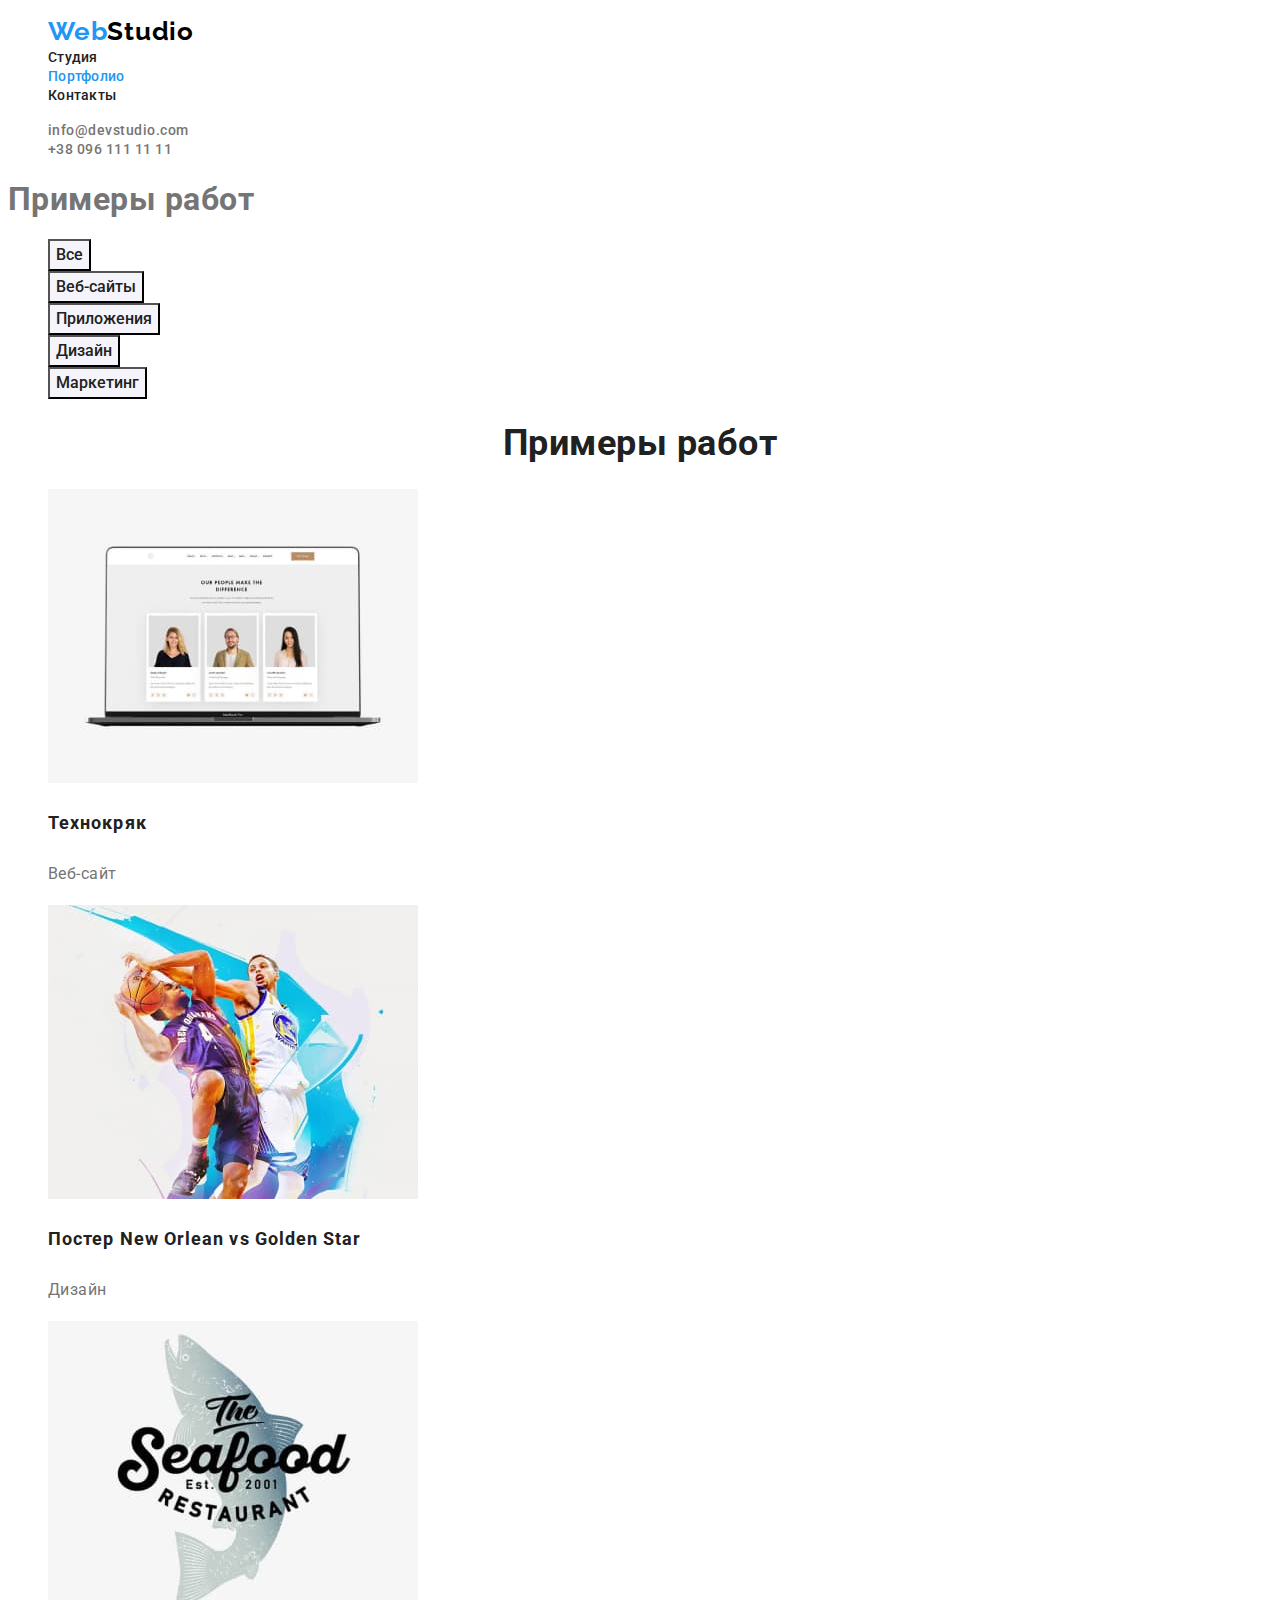
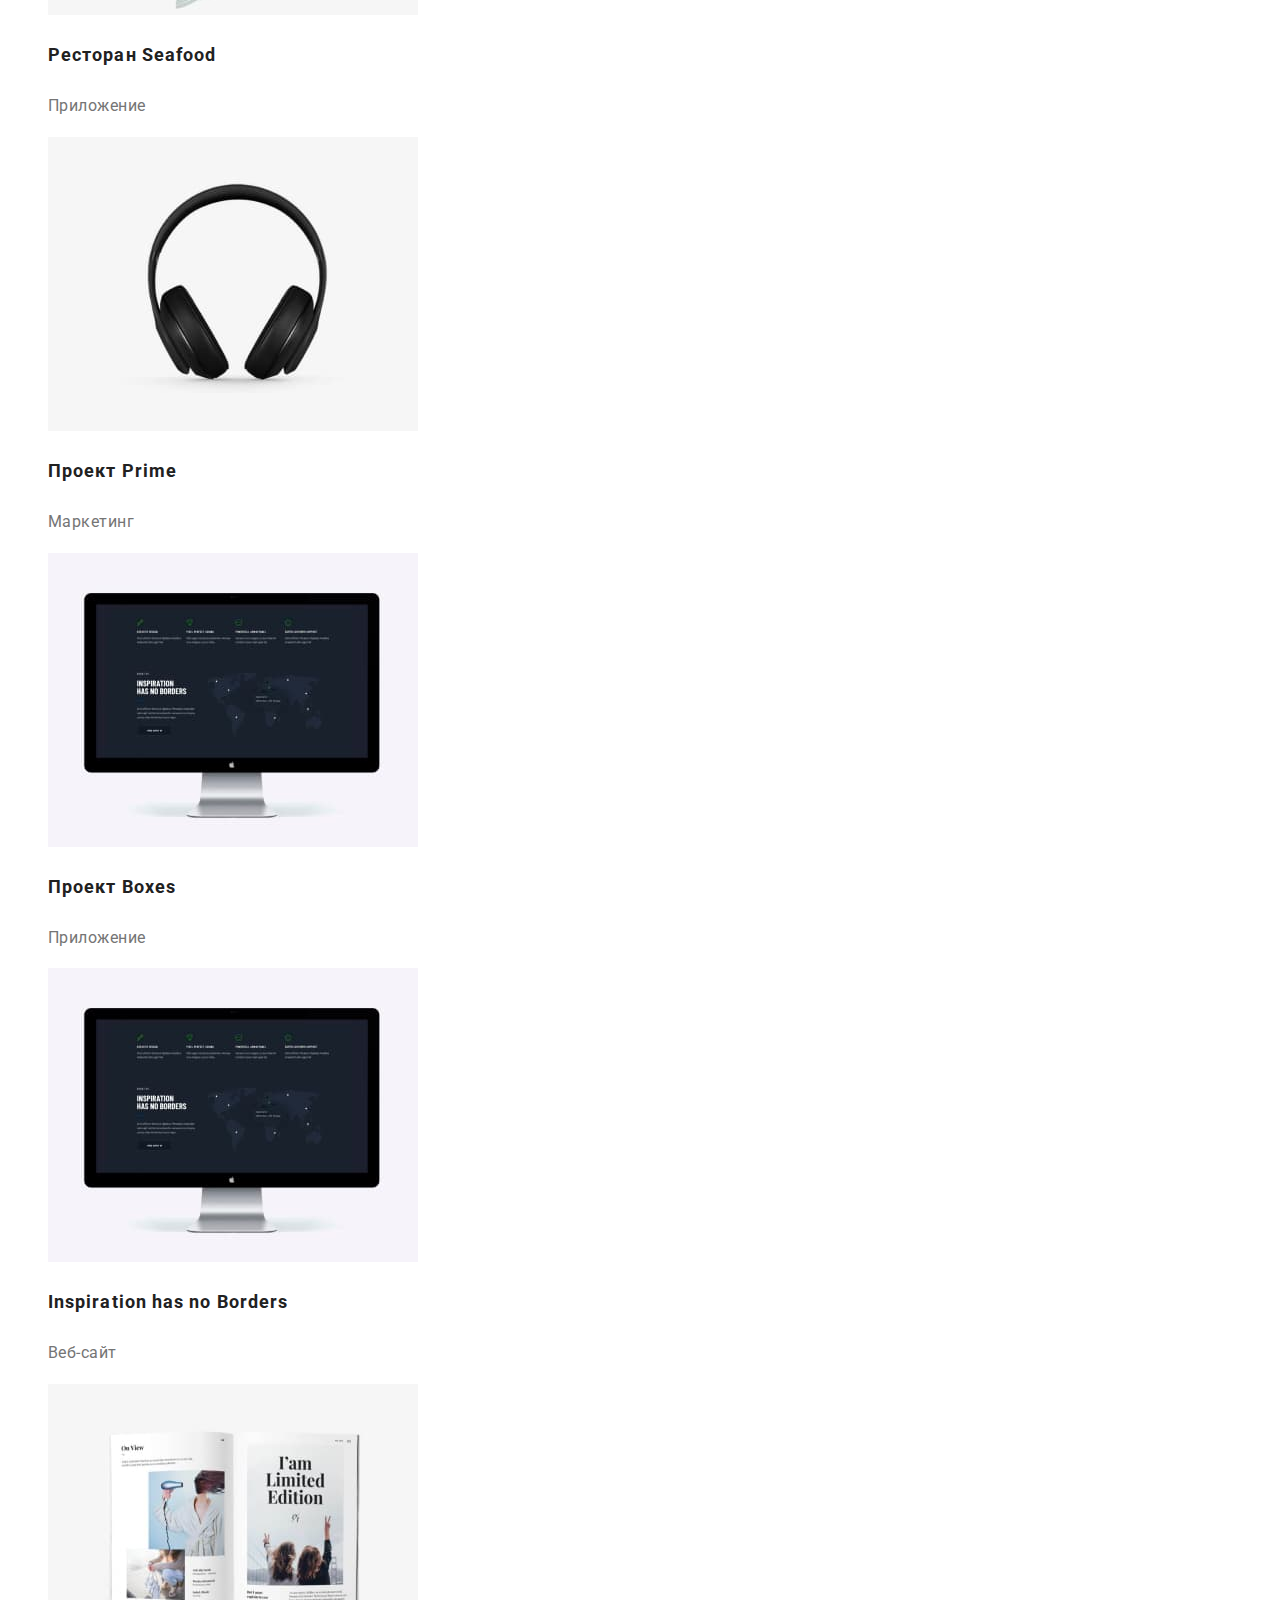
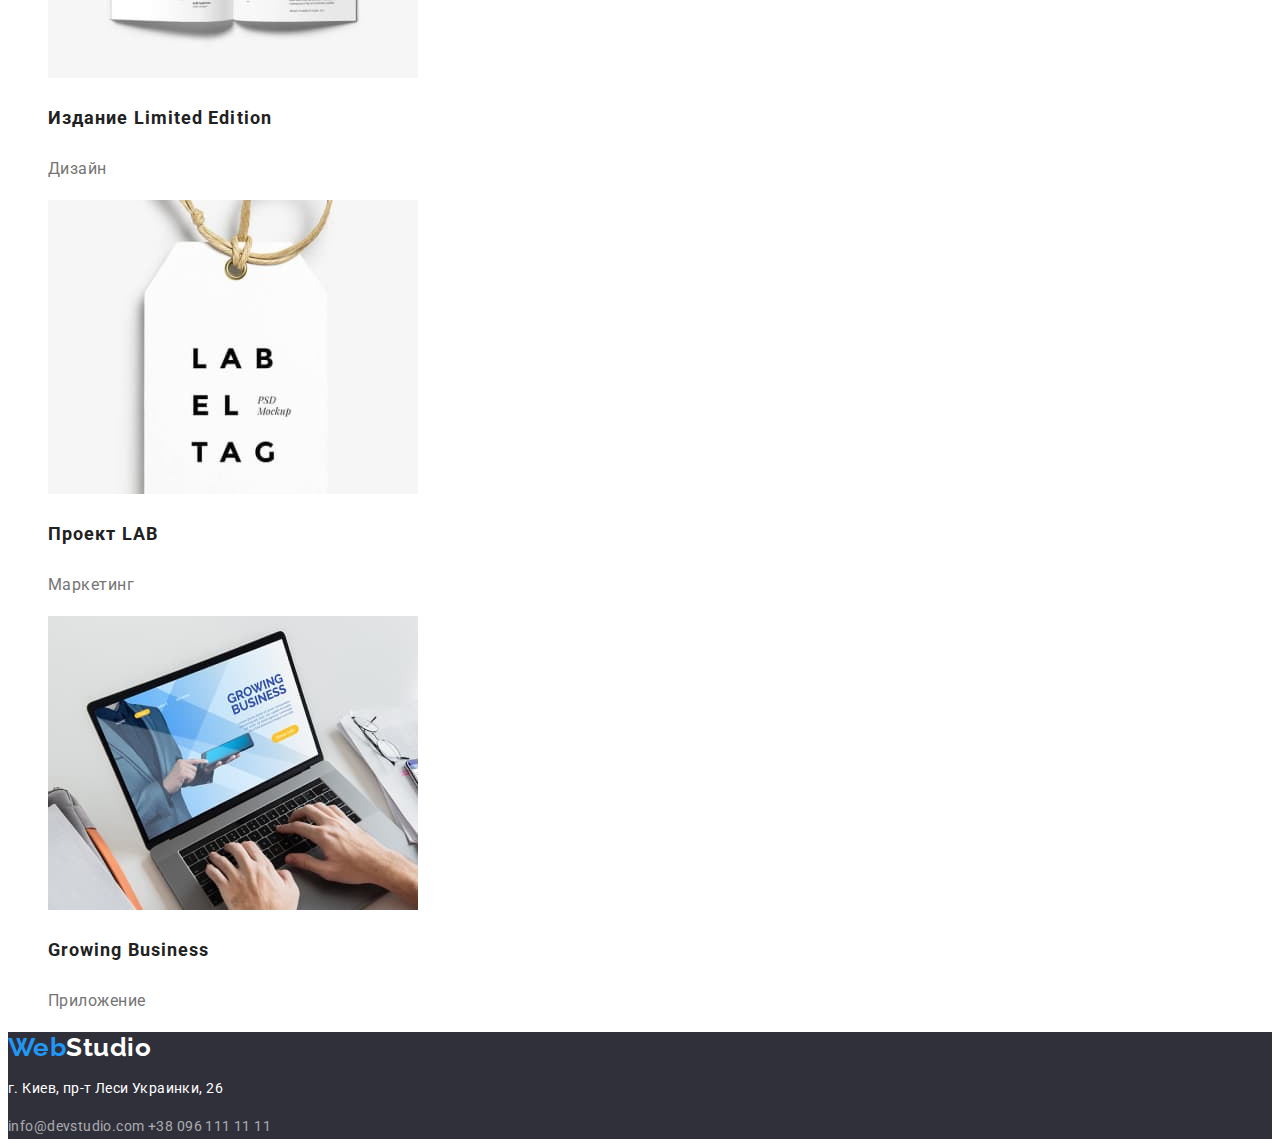
==== commit d31c3420: "Финальные правки" ====
--- a/portfolio.html
+++ b/portfolio.html
@@ -18,7 +18,7 @@
       <nav>
         <ul class="site-nav list">
           <li>
-            <a href="./index.html" class="logo"><span>Web</span>studio</a>
+            <a href="./index.html" class="logo"><span>Web</span>Studio</a>
           </li>
           <li><a href="./index.html" class="link">Студия</a></li>
           <li><a href="./portfolio.html" class="link active">Портфолио</a></li>
@@ -41,7 +41,7 @@
       <!--Эффективные решения для вашего бизнеса-->
       <section class="section">
         <h1 class="section-title">Примеры работ</h1>
-        <ul list>
+        <ul class="list">
           <li><button type="button" class="button-filter">Все</button></li>
           <li>
             <button type="button" class="button-filter">Веб-сайты</button>
@@ -113,7 +113,7 @@
     </main>
     <!--Подвал-->
     <footer class="footer">
-      <a href="./index.html" class="footer-logo"><span>Web</span>studio</a>
+      <a href="./index.html" class="footer-logo"><span>Web</span>Studio</a>
       <address class="footer-address">
         <p>г. Киев, пр-т Леси Украинки, 26</p>
         <a href="mailto:info@devstudio.com">info@devstudio.com</a>
